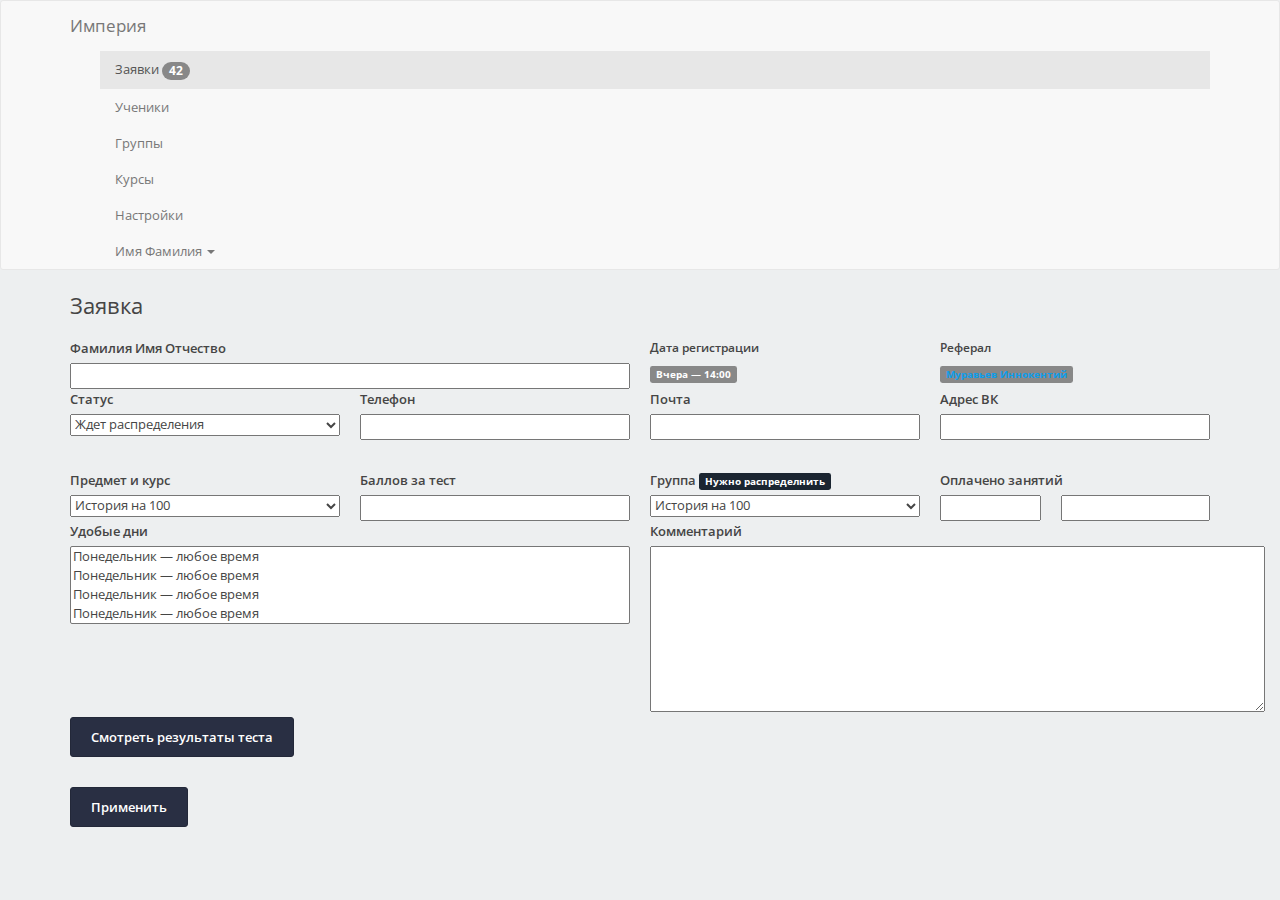
==== application.html @ c1d28dbf "files upload" ====
<!DOCTYPE html>
<html>
  <head>
    <meta charset="utf-8">
    <meta name="viewport" content="width=device-width, initial-scale=1">
    <title>Заявка</title>
    <link rel="stylesheet" href="https://maxcdn.bootstrapcdn.com/bootstrap/3.3.7/css/bootstrap.min.css" integrity="sha384-BVYiiSIFeK1dGmJRAkycuHAHRg32OmUcww7on3RYdg4Va+PmSTsz/K68vbdEjh4u" crossorigin="anonymous">
    <link rel="stylesheet" href="css/styles.css">
    <link rel="stylesheet" href="css/custom.css">
  </head>
  <body>
    <nav class="navbar navbar-default">
      <div class="container">
        <!-- Brand and toggle get grouped for better mobile display -->
        <div class="navbar-header">
          <button type="button" class="navbar-toggle collapsed" data-toggle="collapse" data-target="#bs-example-navbar-collapse-1" aria-expanded="false">
            <span class="sr-only">Toggle navigation</span>
            <span class="icon-bar"></span>
            <span class="icon-bar"></span>
            <span class="icon-bar"></span>
          </button>
          <a class="navbar-brand" href="#">Империя</a>
        </div>

        <!-- Collect the nav links, forms, and other content for toggling -->
        <div class="collapse navbar-collapse" id="bs-example-navbar-collapse-1">
          <ul class="nav navbar-nav navbar-right">
            <li class="active"><a href="applications.html">Заявки <span class="sr-only">(current)</span> <span class="badge">42</span></a></li>
            <li><a href="students.html">Ученики</a></li>
            <li><a href="groups.html">Группы</a></li>
            <li><a href="subjects.html">Курсы</a></li>
            <li><a href="settings.html">Настройки</a></li>
            <li class="dropdown">
              <a href="#" class="dropdown-toggle" data-toggle="dropdown" role="button" aria-haspopup="true" aria-expanded="false">Имя Фамилия <span class="caret"></span></a>
              <ul class="dropdown-menu">
                <li><a href="#">Action</a></li>
                <li><a href="#">Another action</a></li>
                <li><a href="#">Something else here</a></li>
              </ul>
            </li>
          </ul>
        </div><!-- /.navbar-collapse -->
      </div><!-- /.container -->
    </nav>

    <main class="main">
      <div class="container">
        <h1>Заявка</h1>

        <form class="" action=" " method="post">
          <fieldset>
            <div class="row">
              <div class="col-xs-12 col-sm-6">
                <label for="">Фамилия Имя Отчество</label>
                <input type="text" name="" value="">
              </div>

              <div class="col-xs-12 col-sm-3">
                <h6>Дата регистрации</h6>
                <span class="label label-default">Вчера — 14:00</span>
              </div>

              <div class="col-xs-12 col-sm-3">
                <h6>Реферал</h6>
                <span class="label label-default"><a href="#">Муравьев Иннокентий</a></span>
              </div>
            </div><!-- /.row -->

            <div class="row">
              <div class="col-xs-12 col-sm-3">
                <label for="">Статус</label>
                <select class="" name="">
                  <option value="">Ждет распределения</option>
                </select>
              </div>

              <div class="col-xs-12 col-sm-3">
                <label for="">Телефон</label>
                <input type="text" name="" value="">
              </div>

              <div class="col-xs-12 col-sm-3">
                <label for="">Почта</label>
                <input type="text" name="" value="">
              </div>

              <div class="col-xs-12 col-sm-3">
                <label for="">Адрес ВК</label>
                <input type="text" name="" value="">
              </div>
            </div><!-- /.row -->
          </fieldset>

          <fieldset class="block">
            <div class="row">
              <div class="col-xs-12 col-sm-3">
                <label for="">Предмет и курс</label>
                <select class="" name="">
                  <option value="">История на 100</option>
                </select>
              </div>

              <div class="col-xs-12 col-sm-3">
                <label for="">Баллов за тест</label>
                <input type="text" name="" value="">
              </div>

              <div class="col-xs-12 col-sm-3">
                <label for="">Группа <span class="label label-primary">Нужно распределнить</span></label>
                <select class="" name="">
                  <option value="">История на 100</option>
                </select>
              </div>

              <div class="col-xs-12 col-sm-3">
                <label for="">Оплачено занятий</label>
                <div class="row">
                  <div class="col-xs-5">
                    <input type="text" name="" value="">
                  </div>
                  <div class="col-xs-7">
                    <input type="text" name="" value="">
                  </div>
                </div><!-- /.row -->
              </div>
            </div><!-- /.row -->

            <div class="row">
              <div class="col-xs-12 col-sm-6">
                <label for="">Удобые дни</label>
                <select multiple>
                  <option>Понедельник — любое время</option>
                  <option>Понедельник — любое время</option>
                  <option>Понедельник — любое время</option>
                  <option>Понедельник — любое время</option>
                </select>
              </div>

              <div class="col-xs-12 col-sm-6">
                <label for="">Комментарий</label>
                <textarea name="name" rows="8" cols="80"></textarea>
              </div>

              <div class="col-xs-12">
                <button type="button" name="button" class="btn btn-primary">Смотреть результаты теста</button>
              </div>
            </div><!-- /.row -->
          </fieldset>

          <button type="button" name="button" class="btn btn-primary">Применить</button>
        </form>
      </div><!-- /.container -->
    </main>
  </body>
</html>
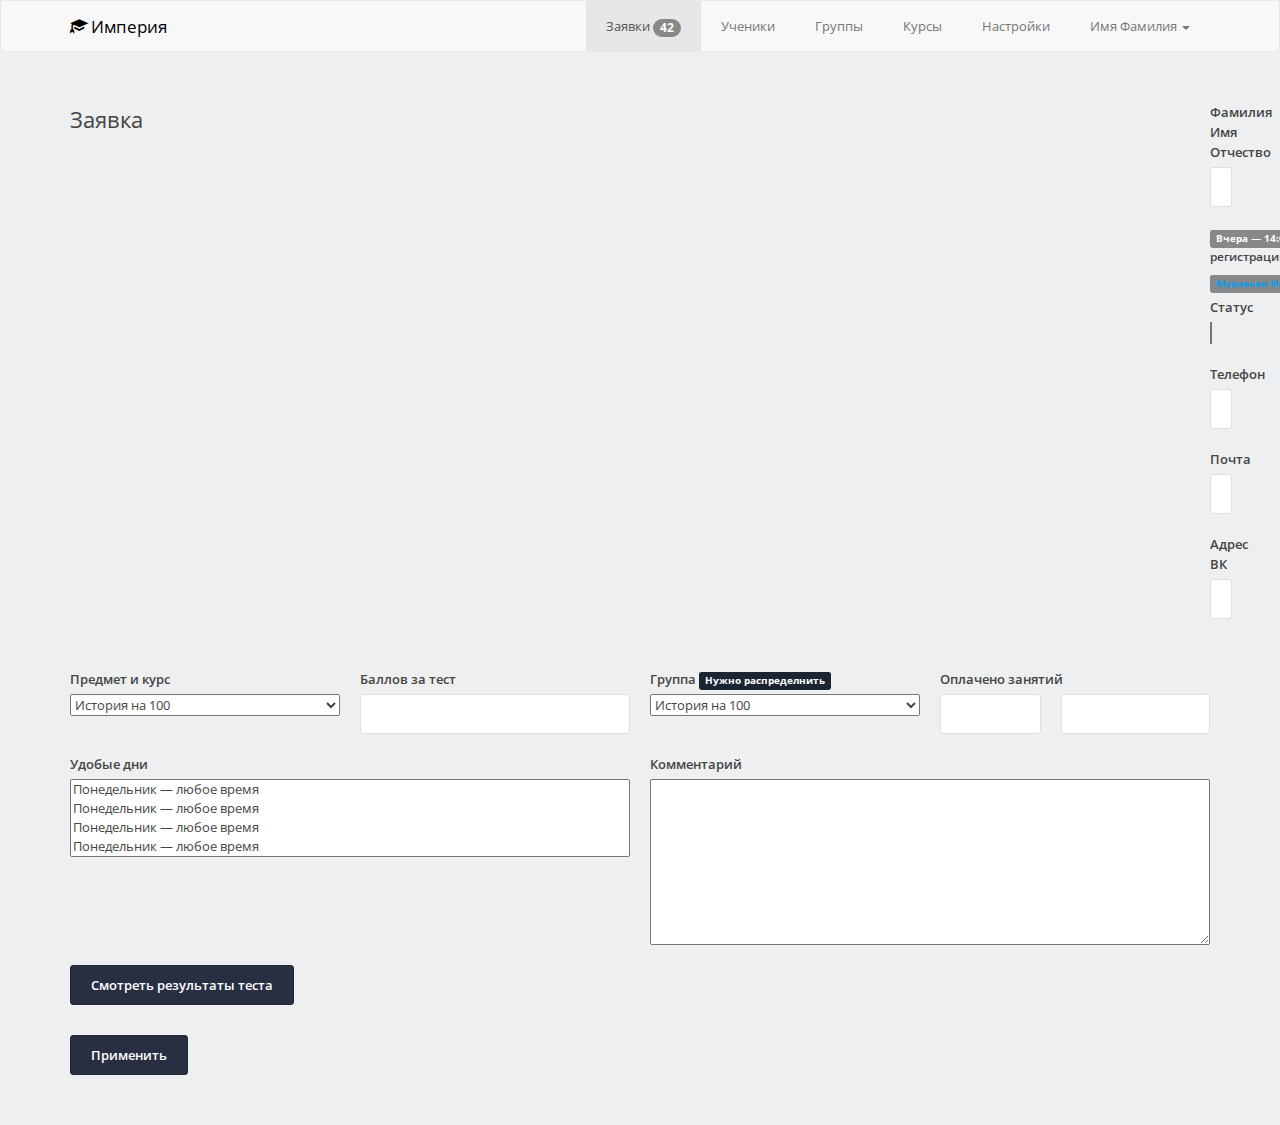
==== commit a3581e0b: "update" ====
--- a/application.html
+++ b/application.html
@@ -9,39 +9,41 @@
     <link rel="stylesheet" href="css/custom.css">
   </head>
   <body>
-    <nav class="navbar navbar-default">
-      <div class="container">
-        <!-- Brand and toggle get grouped for better mobile display -->
-        <div class="navbar-header">
-          <button type="button" class="navbar-toggle collapsed" data-toggle="collapse" data-target="#bs-example-navbar-collapse-1" aria-expanded="false">
-            <span class="sr-only">Toggle navigation</span>
-            <span class="icon-bar"></span>
-            <span class="icon-bar"></span>
-            <span class="icon-bar"></span>
-          </button>
-          <a class="navbar-brand" href="#">Империя</a>
-        </div>
+    <header class="header">
+      <nav class="navbar navbar-default">
+        <div class="container">
+          <!-- Brand and toggle get grouped for better mobile display -->
+          <div class="navbar-header">
+            <button type="button" class="navbar-toggle collapsed" data-toggle="collapse" data-target="#bs-example-navbar-collapse-1" aria-expanded="false">
+              <span class="sr-only">Toggle navigation</span>
+              <span class="icon-bar"></span>
+              <span class="icon-bar"></span>
+              <span class="icon-bar"></span>
+            </button>
+            <a class="navbar-brand" href="#"><span class="glyphicon glyphicon-education"></span> Империя</a>
+          </div>
 
-        <!-- Collect the nav links, forms, and other content for toggling -->
-        <div class="collapse navbar-collapse" id="bs-example-navbar-collapse-1">
-          <ul class="nav navbar-nav navbar-right">
-            <li class="active"><a href="applications.html">Заявки <span class="sr-only">(current)</span> <span class="badge">42</span></a></li>
-            <li><a href="students.html">Ученики</a></li>
-            <li><a href="groups.html">Группы</a></li>
-            <li><a href="subjects.html">Курсы</a></li>
-            <li><a href="settings.html">Настройки</a></li>
-            <li class="dropdown">
-              <a href="#" class="dropdown-toggle" data-toggle="dropdown" role="button" aria-haspopup="true" aria-expanded="false">Имя Фамилия <span class="caret"></span></a>
-              <ul class="dropdown-menu">
-                <li><a href="#">Action</a></li>
-                <li><a href="#">Another action</a></li>
-                <li><a href="#">Something else here</a></li>
-              </ul>
-            </li>
-          </ul>
-        </div><!-- /.navbar-collapse -->
-      </div><!-- /.container -->
-    </nav>
+          <!-- Collect the nav links, forms, and other content for toggling -->
+          <div class="collapse navbar-collapse" id="bs-example-navbar-collapse-1">
+            <ul class="nav navbar-nav navbar-right">
+              <li class="active"><a href="applications.html">Заявки <span class="sr-only">(current)</span> <span class="badge">42</span></a></li>
+              <li><a href="students.html">Ученики</a></li>
+              <li><a href="groups.html">Группы</a></li>
+              <li><a href="subjects.html">Курсы</a></li>
+              <li><a href="settings.html">Настройки</a></li>
+              <li class="dropdown">
+                <a href="#" class="dropdown-toggle" data-toggle="dropdown" role="button" aria-haspopup="true" aria-expanded="false">Имя Фамилия <span class="caret"></span></a>
+                <ul class="dropdown-menu">
+                  <li><a href="#">Action</a></li>
+                  <li><a href="#">Another action</a></li>
+                  <li><a href="#">Something else here</a></li>
+                </ul>
+              </li>
+            </ul>
+          </div><!-- /.navbar-collapse -->
+        </div><!-- /.container -->
+      </nav>
+    </header>
 
     <main class="main">
       <div class="container">
@@ -52,7 +54,7 @@
             <div class="row">
               <div class="col-xs-12 col-sm-6">
                 <label for="">Фамилия Имя Отчество</label>
-                <input type="text" name="" value="">
+                <input class="form-control" type="text" name="" value="">
               </div>
 
               <div class="col-xs-12 col-sm-3">
@@ -76,17 +78,17 @@
 
               <div class="col-xs-12 col-sm-3">
                 <label for="">Телефон</label>
-                <input type="text" name="" value="">
+                <input class="form-control" type="text" name="" value="">
               </div>
 
               <div class="col-xs-12 col-sm-3">
                 <label for="">Почта</label>
-                <input type="text" name="" value="">
+                <input class="form-control" type="text" name="" value="">
               </div>
 
               <div class="col-xs-12 col-sm-3">
                 <label for="">Адрес ВК</label>
-                <input type="text" name="" value="">
+                <input class="form-control" type="text" name="" value="">
               </div>
             </div><!-- /.row -->
           </fieldset>
@@ -102,7 +104,7 @@
 
               <div class="col-xs-12 col-sm-3">
                 <label for="">Баллов за тест</label>
-                <input type="text" name="" value="">
+                <input class="form-control" type="text" name="" value="">
               </div>
 
               <div class="col-xs-12 col-sm-3">
@@ -116,10 +118,10 @@
                 <label for="">Оплачено занятий</label>
                 <div class="row">
                   <div class="col-xs-5">
-                    <input type="text" name="" value="">
+                    <input class="form-control" type="text" name="" value="">
                   </div>
                   <div class="col-xs-7">
-                    <input type="text" name="" value="">
+                    <input class="form-control" type="text" name="" value="">
                   </div>
                 </div><!-- /.row -->
               </div>
--- a/css/styles.css
+++ b/css/styles.css
@@ -17043,7 +17043,7 @@
  *
  * @version
  * 3.0.83 (July 02 2010)
- * 
+ *
  * @copyright
  * Copyright (C) 2004-2010 Alex Gorbatchev.
  *
@@ -20261,7 +20261,7 @@
   height: 30px;
 }
 /*# sourceMappingURL=bootstrap-colorpicker.css.map */
-/*! X-editable - v1.5.1 
+/*! X-editable - v1.5.1
 * In-place editing with Twitter Bootstrap, jQuery UI or pure jQuery
 * http://github.com/vitalets/x-editable
 * Copyright (c) 2013 Vitaliy Potapov; Licensed MIT */
@@ -20277,8 +20277,8 @@
   line-height: 20px;
   /* overwriting bootstrap line-height. See #133 */
 }
-/* 
-  BS3 width:1005 for inputs breaks editable form in popup 
+/*
+  BS3 width:1005 for inputs breaks editable form in popup
   See: https://github.com/vitalets/x-editable/issues/393
 */
 .editableform .form-control {
@@ -20463,7 +20463,7 @@
  * Licensed under the Apache License v2.0
  * http://www.apache.org/licenses/LICENSE-2.0
  *
- 
+
 .datepicker {
   padding: 4px;
   -webkit-border-radius: 4px;
--- a/css/custom.css
+++ b/css/custom.css
@@ -1,9 +1,95 @@
 label,
 input,
-fieldset,
+textarea,
 select {
   display: block;
-  width: 100%; }
+  width: 100%;
+  margin-bottom: 20px; }
+
+label {
+  margin-bottom: 5px; }
 
 fieldset {
   margin-bottom: 30px; }
+
+.header .navbar {
+  margin-bottom: 0; }
+
+.header .navbar-nav {
+  width: auto; }
+
+.header .navbar-nav > li {
+  width: auto; }
+
+.header .navbar-nav > li > a {
+  padding: 12px 20px;
+  line-height: 2; }
+
+.header .navbar-default .navbar-brand {
+  color: #000; }
+
+.subheader {
+  padding: 30px 0 10px;
+  background: #f8f8f8; }
+
+.subheader-nav {
+  padding: 0;
+  background: #f8f8f8; }
+
+.nav-tabs {
+  border-bottom: none; }
+  .nav-tabs > li > a {
+    padding: 10px 20px;
+    border-radius: 0;
+    border: none;
+    border-bottom: 3px solid transparent; }
+    .nav-tabs > li > a:hover {
+      background: none;
+      border-bottom-color: #4FB5DD; }
+
+.nav-tabs > li.active > a,
+.nav-tabs > li.active > a:hover,
+.nav-tabs > li.active > a:focus,
+.nav.nav-tabs > li.active > a {
+  background: none;
+  border: none;
+  border-bottom: 3px solid #4FB5DD; }
+
+.main {
+  padding: 50px 0; }
+
+.label-lg {
+  padding: 6px 18px;
+  font-size: 12px; }
+
+.btn-add {
+  display: inline-block;
+  width: 35px;
+  height: 35px;
+  padding: 0;
+  margin-left: 10px; }
+
+.table > thead > tr > th,
+.table > tbody > tr > th,
+.table > tfoot > tr > th,
+.table > thead > tr > td,
+.table > tbody > tr > td,
+.table > tfoot > tr > td {
+  padding: 13px 10px; }
+
+.table tbody .empty {
+  color: rgba(0, 0, 0, 0.4); }
+
+.table tbody .status {
+  width: 10%; }
+  .table tbody .status .label {
+    display: block; }
+
+.table--applications tbody .date {
+  color: rgba(0, 0, 0, 0.4); }
+
+.table--students td {
+  width: 20%; }
+
+.table--students .student {
+  width: 30%; }
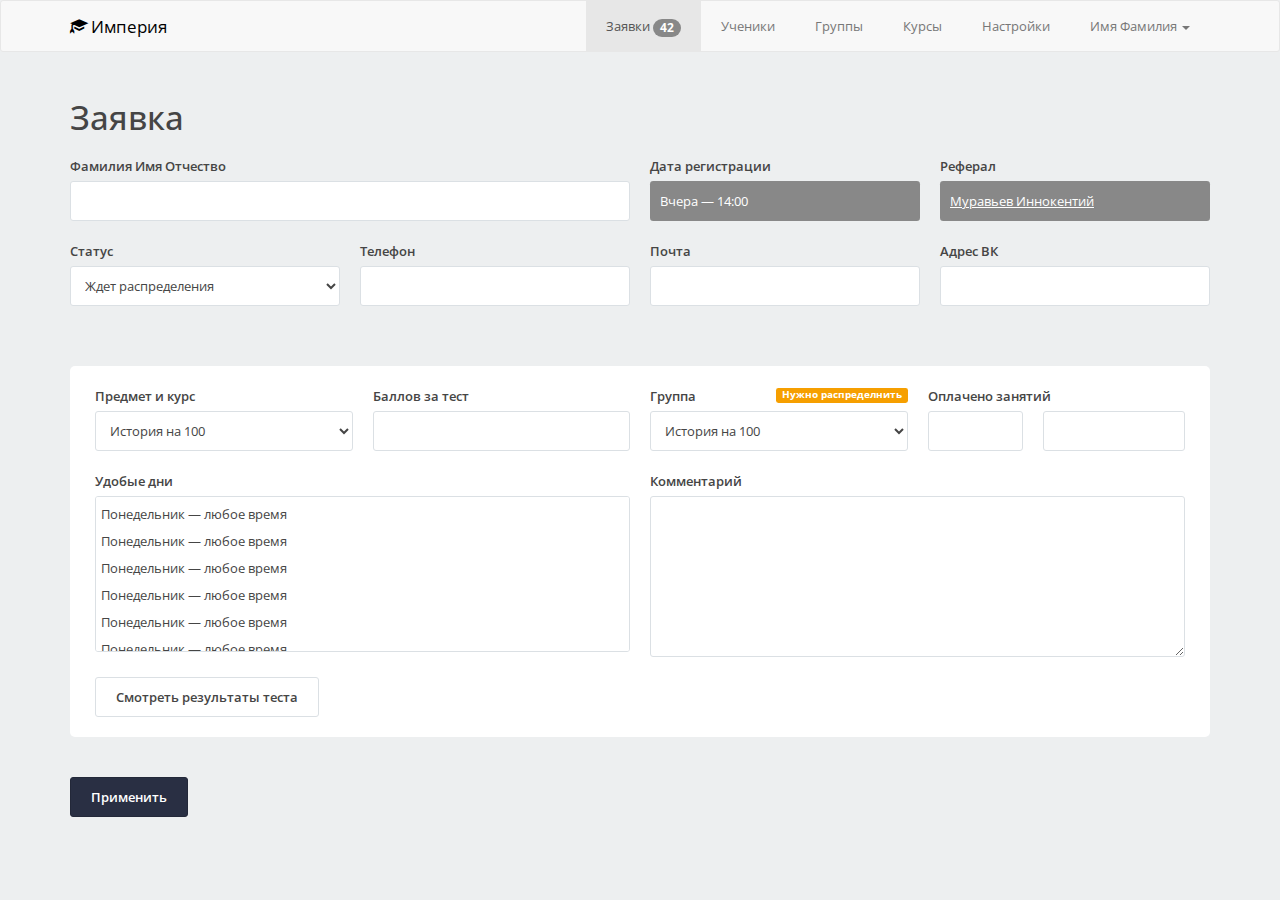
==== commit 06b8d53a: "updates" ====
--- a/application.html
+++ b/application.html
@@ -47,9 +47,9 @@
 
     <main class="main">
       <div class="container">
-        <h1>Заявка</h1>
+        <h1 class="h1">Заявка</h1>
 
-        <form class="" action=" " method="post">
+        <form class="form form--application" action="" method="post">
           <fieldset>
             <div class="row">
               <div class="col-xs-12 col-sm-6">
@@ -57,21 +57,21 @@
                 <input class="form-control" type="text" name="" value="">
               </div>
 
-              <div class="col-xs-12 col-sm-3">
-                <h6>Дата регистрации</h6>
-                <span class="label label-default">Вчера — 14:00</span>
+              <div class="col-xs-12 col-sm-3 registry-date">
+                <label>Дата регистрации</label>
+                <span class="label label-default label-xl">Вчера — 14:00</span>
               </div>
 
-              <div class="col-xs-12 col-sm-3">
-                <h6>Реферал</h6>
-                <span class="label label-default"><a href="#">Муравьев Иннокентий</a></span>
+              <div class="col-xs-12 col-sm-3 referral">
+                <label>Реферал</label>
+                <span class="label label-default label-xl"><a href="#">Муравьев Иннокентий</a></span>
               </div>
             </div><!-- /.row -->
 
             <div class="row">
               <div class="col-xs-12 col-sm-3">
                 <label for="">Статус</label>
-                <select class="" name="">
+                <select class="form-control" name="">
                   <option value="">Ждет распределения</option>
                 </select>
               </div>
@@ -97,7 +97,7 @@
             <div class="row">
               <div class="col-xs-12 col-sm-3">
                 <label for="">Предмет и курс</label>
-                <select class="" name="">
+                <select class="form-control" name="">
                   <option value="">История на 100</option>
                 </select>
               </div>
@@ -108,8 +108,8 @@
               </div>
 
               <div class="col-xs-12 col-sm-3">
-                <label for="">Группа <span class="label label-primary">Нужно распределнить</span></label>
-                <select class="" name="">
+                <label for="">Группа <span class="label label-warning pull-right">Нужно распределнить</span></label>
+                <select class="form-control" name="">
                   <option value="">История на 100</option>
                 </select>
               </div>
@@ -130,7 +130,9 @@
             <div class="row">
               <div class="col-xs-12 col-sm-6">
                 <label for="">Удобые дни</label>
-                <select multiple>
+                <select multiple class="form-control">
+                  <option>Понедельник — любое время</option>
+                  <option>Понедельник — любое время</option>
                   <option>Понедельник — любое время</option>
                   <option>Понедельник — любое время</option>
                   <option>Понедельник — любое время</option>
@@ -140,11 +142,11 @@
 
               <div class="col-xs-12 col-sm-6">
                 <label for="">Комментарий</label>
-                <textarea name="name" rows="8" cols="80"></textarea>
+                <textarea name="name" rows="8" cols="80" class="form-control"></textarea>
               </div>
 
               <div class="col-xs-12">
-                <button type="button" name="button" class="btn btn-primary">Смотреть результаты теста</button>
+                <button type="button" name="button" class="btn btn-default">Смотреть результаты теста</button>
               </div>
             </div><!-- /.row -->
           </fieldset>
--- a/css/custom.css
+++ b/css/custom.css
@@ -1,3 +1,8 @@
+.clearfix::after {
+  content: "";
+  display: table;
+  clear: both; }
+
 label,
 input,
 textarea,
@@ -10,7 +15,28 @@
   margin-bottom: 5px; }
 
 fieldset {
-  margin-bottom: 30px; }
+  display: block;
+  width: 100%;
+  margin-top: 20px;
+  margin-bottom: 40px; }
+
+select[multiple] {
+  min-height: 156px; }
+
+h1, h2, h3, h4, h5, h6 {
+  float: none; }
+
+.block {
+  padding: 20px 25px;
+  background: #fff;
+  border-radius: 5px; }
+
+.separator {
+  display: block;
+  width: 100%;
+  height: 1px;
+  background: #dbe0e4;
+  margin: 30px 0; }
 
 .header .navbar {
   margin-bottom: 0; }
@@ -56,18 +82,7 @@
   border-bottom: 3px solid #4FB5DD; }
 
 .main {
-  padding: 50px 0; }
-
-.label-lg {
-  padding: 6px 18px;
-  font-size: 12px; }
-
-.btn-add {
-  display: inline-block;
-  width: 35px;
-  height: 35px;
-  padding: 0;
-  margin-left: 10px; }
+  padding: 30px 0 50px; }
 
 .table > thead > tr > th,
 .table > tbody > tr > th,
@@ -77,19 +92,80 @@
 .table > tfoot > tr > td {
   padding: 13px 10px; }
 
-.table tbody .empty {
+.table tbody .muted {
   color: rgba(0, 0, 0, 0.4); }
 
 .table tbody .status {
   width: 10%; }
-  .table tbody .status .label {
-    display: block; }
 
-.table--applications tbody .date {
-  color: rgba(0, 0, 0, 0.4); }
-
-.table--students td {
+.table--groups td {
   width: 20%; }
 
-.table--students .student {
+.table--groups .date,
+.table--groups .places {
+  width: 10%; }
+
+.table--groups .comment {
   width: 30%; }
+
+.table--subjects .test-edit {
+  text-align: right; }
+
+.table--student .applications,
+.table--student .status,
+.table--student .test,
+.table--student .payments {
+  width: 17%; }
+
+.table--subject .questions {
+  width: 50%;
+  overflow: hidden; }
+
+.table--subject .number {
+  display: inline-block;
+  border: 1px solid #dbe0e4;
+  padding: 5px 10px;
+  margin-right: 10px; }
+
+.table--subject .drag {
+  color: grey;
+  cursor: pointer; }
+
+.alert {
+  padding: 10px 15px;
+  line-height: 3;
+  float: none; }
+  .alert .btn, .alert__content {
+    margin-left: 20px; }
+
+.label {
+  display: inline-block; }
+  .label-block {
+    display: block;
+    width: 100%; }
+  .label-lg {
+    padding: 6px 18px;
+    font-size: 12px; }
+  .label-xl {
+    display: inline-block;
+    width: 100%;
+    height: 40px;
+    padding: 5px 10px;
+    font-size: 13px;
+    line-height: 2.4;
+    vertical-align: middle;
+    text-align: left;
+    font-weight: normal; }
+    .label-xl a {
+      color: #fff;
+      text-decoration: underline; }
+  .label.pull-right {
+    display: block;
+    margin-top: 2px; }
+
+.btn-add {
+  display: inline-block;
+  width: 35px;
+  height: 35px;
+  padding: 0;
+  margin-left: 10px; }
